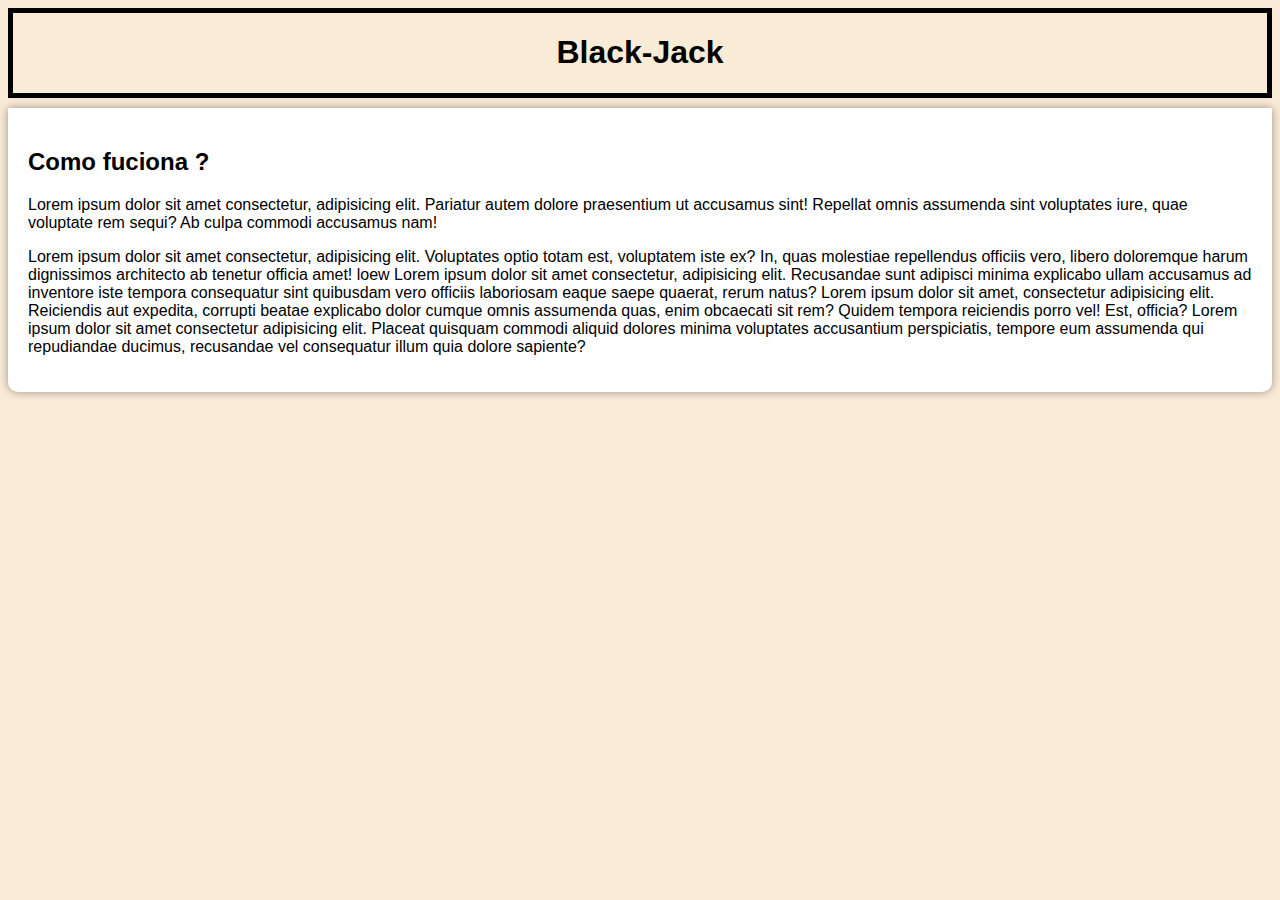
==== index.html @ 5cced3e2 "certo" ====
<!DOCTYPE html>
<html lang="en">
<head>
    <meta charset="UTF-8">
    <meta http-equiv="X-UA-Compatible" content="IE=edge">
    <meta name="viewport" content="width=device-width, initial-scale=1.0">
    <title>Black-Jack</title>
    <link rel="shortcut icon" href="favicon.ico" type="image/x-icon">
    <link rel="stylesheet" href="style.css">

</head>
<body>
    
    <div id="cabeçalho2">
        <h1 id="cabeçalho">
            Black-Jack 
        </h1>
    </div>

    <div id="tudo">

        <h2>Como fuciona ?</h2>

        <p>Lorem ipsum dolor sit amet consectetur, adipisicing elit. Pariatur autem dolore praesentium ut accusamus sint! Repellat omnis assumenda sint voluptates iure, quae voluptate rem sequi? Ab culpa commodi accusamus nam!</p>

        <p>Lorem ipsum dolor sit amet consectetur, adipisicing elit. Voluptates optio totam est, voluptatem iste ex? In, quas molestiae repellendus officiis vero, libero doloremque harum dignissimos architecto ab tenetur officia amet! loew Lorem ipsum dolor sit amet consectetur, adipisicing elit. Recusandae sunt adipisci minima explicabo ullam accusamus ad inventore iste tempora consequatur sint quibusdam vero officiis laboriosam eaque saepe quaerat, rerum natus? Lorem ipsum dolor sit amet, consectetur adipisicing elit. Reiciendis aut expedita, corrupti beatae explicabo dolor cumque omnis assumenda quas, enim obcaecati sit rem? Quidem tempora reiciendis porro vel! Est, officia? Lorem ipsum dolor sit amet consectetur adipisicing elit. Placeat quisquam commodi aliquid dolores minima voluptates accusantium perspiciatis, tempore eum assumenda qui repudiandae ducimus, recusandae vel consequatur illum quia dolore sapiente?
        </p>


    </div>


    
    
</body>
</html>
---- style.css ----
@charset "UTF-8";

:root{
    --texto-comun: Arial, Verdana, Helvetica, sans-serif;
}

body{
    background-color: antiquewhite;
}

div#cabeçalho2{
     border: 5px solid black;
     margin-bottom: 10px;
     background-image: ;
}

h1#cabeçalho{
    text-align: center;
    font-family: var(--texto-comun);
}

div#tudo{
    font-family: var(--texto-comun);
    background-color: white;
    margin: auto;
    margin-bottom: 30px;
    padding: 20px;
    box-shadow: 0px 0px 10px rgba(0, 0, 0, 0.384);
    border-bottom-left-radius: 10px;
    border-bottom-right-radius: 10px;

}
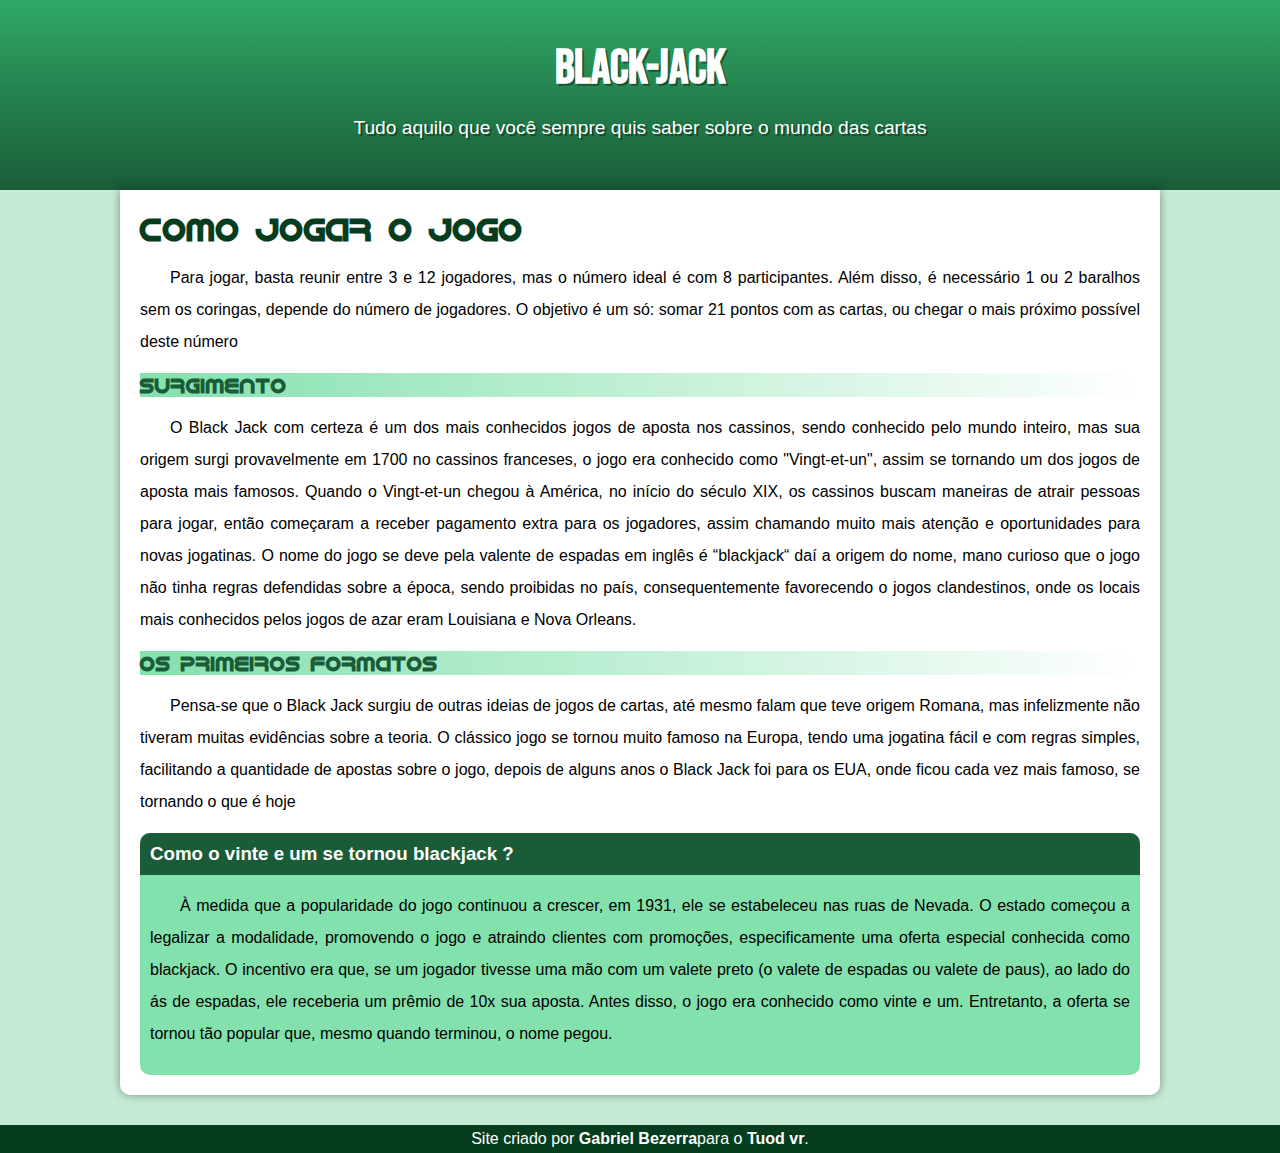
==== commit a769fdcd: "certo" ====
--- a/index.html
+++ b/index.html
@@ -1,36 +1,53 @@
 <!DOCTYPE html>
-<html lang="en">
+<html lang="pt-br">
 <head>
     <meta charset="UTF-8">
     <meta http-equiv="X-UA-Compatible" content="IE=edge">
     <meta name="viewport" content="width=device-width, initial-scale=1.0">
-    <title>Black-Jack</title>
-    <link rel="shortcut icon" href="favicon.ico" type="image/x-icon">
-    <link rel="stylesheet" href="style.css">
+    <title>BLACK-JACK</title>
+    <link rel="shortcut icon" href="imagens/favicon.ico" type="image/x-icon">
+    <link rel="stylesheet" href="estilo/style.css">
 
 </head>
 <body>
-    
-    <div id="cabeçalho2">
-        <h1 id="cabeçalho">
-            Black-Jack 
-        </h1>
-    </div>
 
-    <div id="tudo">
+    <header>
+        <h1>Black-Jack</h1>
+        <p>Tudo aquilo que você sempre quis saber sobre o mundo das cartas</p>
+    </header>
 
-        <h2>Como fuciona ?</h2>
+    <main>
+        <article>
+            <h1>Como jogar o jogo</h1>
 
-        <p>Lorem ipsum dolor sit amet consectetur, adipisicing elit. Pariatur autem dolore praesentium ut accusamus sint! Repellat omnis assumenda sint voluptates iure, quae voluptate rem sequi? Ab culpa commodi accusamus nam!</p>
+            <p>Para jogar, basta reunir entre 3 e 12 jogadores, mas o número ideal é com 8 participantes. Além disso, é necessário 1 ou 2 baralhos sem os coringas, depende do número de jogadores. O objetivo é um só: somar 21 pontos com as cartas, ou chegar o mais próximo possível deste número</p>
 
-        <p>Lorem ipsum dolor sit amet consectetur, adipisicing elit. Voluptates optio totam est, voluptatem iste ex? In, quas molestiae repellendus officiis vero, libero doloremque harum dignissimos architecto ab tenetur officia amet! loew Lorem ipsum dolor sit amet consectetur, adipisicing elit. Recusandae sunt adipisci minima explicabo ullam accusamus ad inventore iste tempora consequatur sint quibusdam vero officiis laboriosam eaque saepe quaerat, rerum natus? Lorem ipsum dolor sit amet, consectetur adipisicing elit. Reiciendis aut expedita, corrupti beatae explicabo dolor cumque omnis assumenda quas, enim obcaecati sit rem? Quidem tempora reiciendis porro vel! Est, officia? Lorem ipsum dolor sit amet consectetur adipisicing elit. Placeat quisquam commodi aliquid dolores minima voluptates accusantium perspiciatis, tempore eum assumenda qui repudiandae ducimus, recusandae vel consequatur illum quia dolore sapiente?
-        </p>
+            <h2>Surgimento</h2>
 
+            <p>O Black Jack com certeza é um dos mais conhecidos jogos de aposta nos cassinos, sendo conhecido pelo mundo inteiro, mas sua origem surgi provavelmente em 1700 no cassinos franceses, o jogo era conhecido como "Vingt-et-un", assim se tornando um dos jogos de aposta mais famosos.
 
-    </div>
+            Quando o Vingt-et-un chegou à América, no início do século XIX, os cassinos buscam maneiras de atrair pessoas para jogar, então começaram a receber pagamento extra para os jogadores, assim chamando muito mais atenção e oportunidades para novas jogatinas.
+                
+            O nome do jogo se deve pela valente de espadas em inglês é “blackjack“ daí a origem do nome, mano curioso que o jogo não tinha regras defendidas sobre a época, sendo proibidas no país, consequentemente favorecendo o jogos clandestinos, onde os locais mais conhecidos pelos jogos de azar eram Louisiana e Nova Orleans.</p>
+            
+            <h2>Os primeiros formatos</h2>
 
+            <p>Pensa-se que o Black Jack surgiu de outras ideias de jogos de cartas, até mesmo falam que teve origem Romana, mas infelizmente não tiveram muitas evidências sobre a teoria. O clássico jogo se tornou muito famoso na Europa, tendo uma jogatina fácil e com regras simples, facilitando a quantidade de apostas sobre o jogo, depois de alguns anos o Black Jack foi para os EUA, onde ficou cada vez mais famoso, se tornando o que é hoje 
+            </p>
 
-    
-    
+            <aside> 
+                
+            <h3>Como o vinte e um se tornou blackjack ?</h3>
+
+            <p>À medida que a popularidade do jogo continuou a crescer, em 1931, ele se estabeleceu nas ruas de Nevada. O estado começou a legalizar a modalidade, promovendo o jogo e atraindo clientes com promoções, especificamente uma oferta especial conhecida como blackjack. O incentivo era que, se um jogador tivesse uma mão com um valete preto (o valete de espadas ou valete de paus), ao lado do ás de espadas, ele receberia um prêmio de 10x sua aposta. Antes disso, o jogo era conhecido como vinte e um. Entretanto, a oferta se tornou tão popular que, mesmo quando terminou, o nome pegou.</p>
+
+        </aside>
+        </article>
+    </main>
+
+    <footer>
+        <p>Site criado por <a href="https://gustavoguanabara.github.io/">Gabriel Bezerra</a>para o <a href="https://www.youtube.com/c/CursoemV%C3%ADdeo/videos">Tuod vr</a>.</p>
+    </footer>
+
 </body>
 </html>--- a/estilo/style.css
+++ b/estilo/style.css
@@ -0,0 +1,212 @@
+@charset "UTF-8";
+
+@import url('https://fonts.googleapis.com/css2?family=Bebas+Neue&display=swap');
+
+@font-face{
+    font-family: 'Android';
+    src: url('../fontes/idroid.otf') format('opentype');
+    font-weight: normal;
+}
+
+/*
+#c5ebd6
+#83e1ad
+#3ddc84
+#2fa866
+#1a5c37
+#063d1e
+*/
+
+:root {
+    --cor0: #c5ebd6;
+    --cor1: #83e1ad;
+    --cor2: #3ddc84;
+    --cor3: #2fa866;
+    --cor4: #1a5c37;
+    --cor5: #063d1e;
+
+    --fonte-padrao: Arial, Verdana, Helvetica, sans-serif;
+    --fonte-destaque: 'Bebas Neue', cursive; 
+    --fonte-android: 'Android', cursive; 
+}
+
+* {
+    margin: 0px;
+    padding: 0px;
+}
+
+main p {
+    margin: 15px 0px;
+    text-align: justify;
+}
+
+body {
+    background-color: var(--cor0);
+    font-family: var(--fonte-padrao);
+}
+
+a.externo::after {
+    content: '\1F517';
+}
+
+header {
+    background-image: linear-gradient(to bottom, var(--cor3), var(--cor4));
+    min-height: 150px;
+    text-align: center;
+    padding-top: 40px;
+}
+
+header > h1 {
+    color: white;
+    font-family: var(--fonte-destaque);
+    font-size: 3em;
+    margin-bottom: 20px;
+    text-shadow: 2px 2px 0px rgba(0, 0, 0, 0.384);
+}
+
+header > p {
+    font-family: var(--fonte-padrao);
+    font-size: 1.2em;
+    color: white;
+    max-width: 600px;
+    padding-left: 10px;
+    padding-right: 10px;
+    margin: auto;
+    margin-bottom: 20px;
+    text-shadow: 2px 2px 0px rgba(0, 0, 0, 0.384);
+}
+
+nav {
+    background-color: var(--cor5);
+    padding: 10px;
+    box-shadow: 0px 7px 9px rgba(0, 0, 0, 0.315);
+}
+
+nav > a {
+    color: var(--cor1);
+    padding: 10px;
+    border-radius: 5px;
+    text-decoration: none;
+    font-weight: bold;
+    transition-duration: 0.5s;
+}
+
+nav > a:hover {
+    background-color: var(--cor3);
+    color: var(--cor5);
+    border-radius: 10px;
+}
+
+main {
+    min-width: 300px;
+    max-width: 1000px;
+    margin: auto;
+    margin-bottom: 30px;
+    padding: 20px;
+    background-color: white;
+    box-shadow: 0px 0px 10px rgba(0, 0, 0, 0.384);
+    border-bottom-left-radius: 10px;
+    border-bottom-right-radius: 10px;
+}
+
+main h1 {
+    color: var(--cor5);
+    font-family: var(--fonte-android);
+}
+
+main h2 {
+    font-family: var(--fonte-android);
+    color: var(--cor4);
+    font-size: 1.3em;
+    background-image: linear-gradient(to right, var(--cor1), transparent);
+}
+
+main p {
+    margin: 15px 0px;
+    text-align: justify;
+    text-indent: 30px;
+    font-size: 1em;
+    line-height: 2em;
+}
+
+main strong {
+    color: var(--cor4);
+    font-weight: bold;
+}
+
+main a {
+    text-decoration: none;
+    font-weight: bold;
+    color: var(--cor5);
+    background-color: var(--cor1);
+    padding: 2px 6px;
+}
+
+main a:hover {
+    text-decoration: underline;
+    color: var(--cor4);
+}
+
+main img {
+    width: 100%;
+}
+
+main img.pequena {
+    max-width: 350px;
+    display: block;
+    margin: auto;
+}
+
+div.video {
+    background-color: var(--cor5);
+    margin:0px -20px 30px -20px;
+    padding: 20px;
+    padding-bottom: 50%;
+    position: relative;
+}
+
+div.video > iframe {
+    position: absolute;
+    top: 5%;
+    left: 5%;
+    width: 90%;
+    height: 90%;
+}
+
+aside{
+    background-color: #83e1ad;
+    padding: 10px;
+    border-radius: 10px;
+}
+
+aside > h3 {
+    background-color: var(--cor4);
+    color: white;
+    padding: 10px;
+    margin: -10px -10px 0px -10px;
+    border-radius: 10px 10px 0px 0px;
+}
+
+aside > ul {
+    list-style-position: inside;
+    columns: 2;
+}
+
+footer {
+    background-color: var(--cor5);
+    color: white;
+    text-align: center;
+    text-align: 0.8em;
+    padding: 5px;
+}
+
+footer a {
+    color: white;
+    font-weight: bolder;
+    text-decoration: none;
+}
+
+footer a:hover {
+    text-decoration: underline;
+    color: var(--cor1)
+}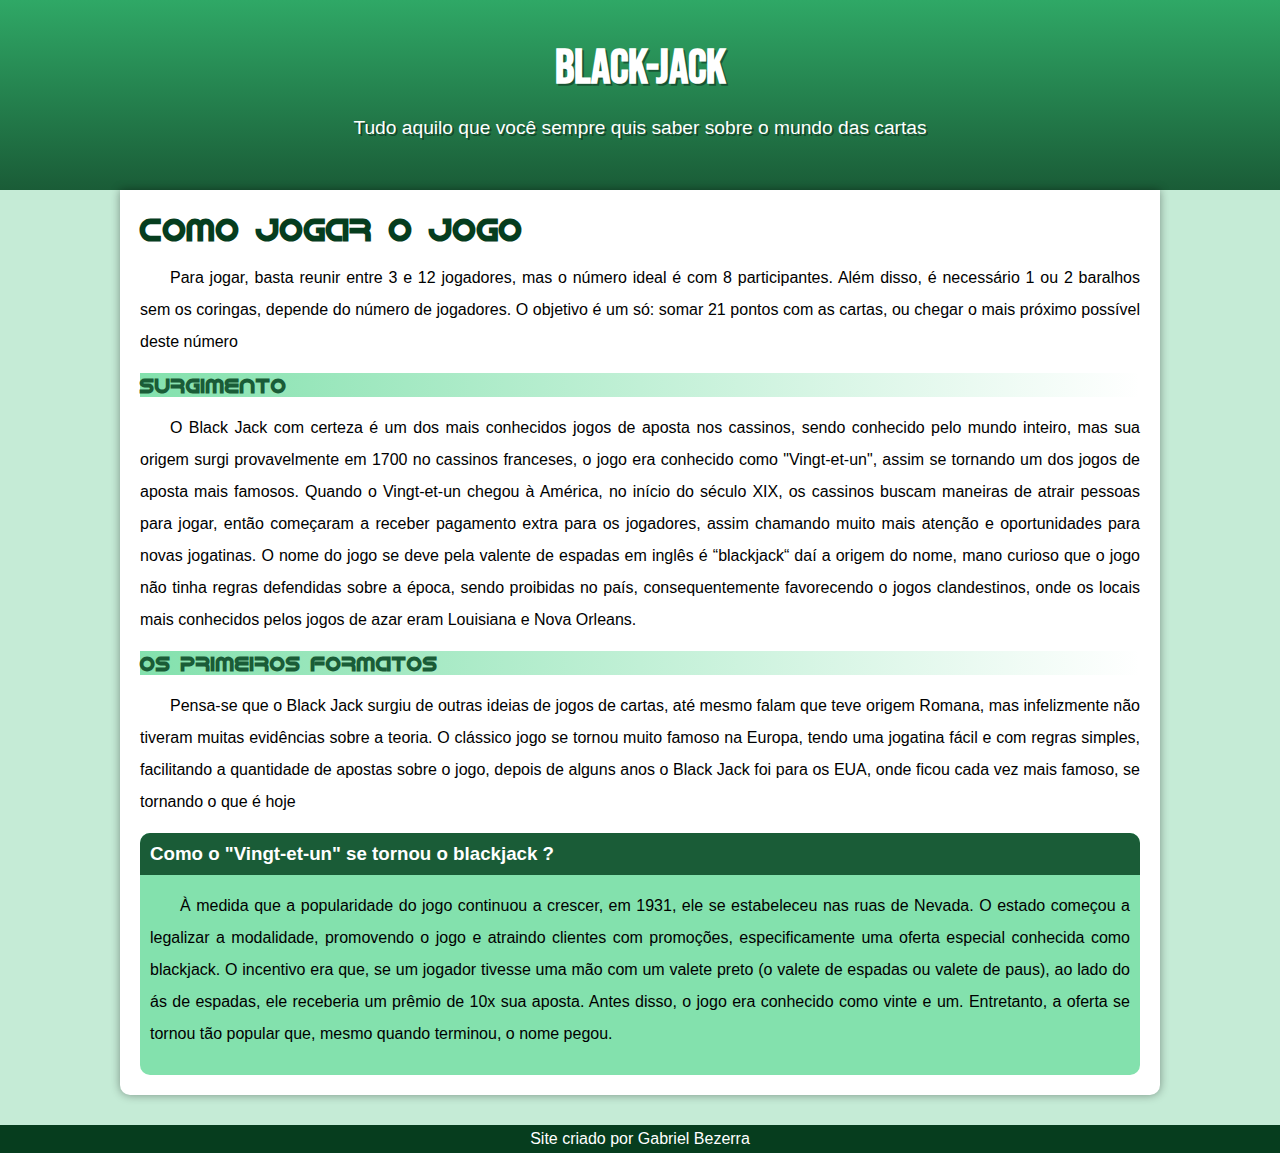
==== commit 7a820065: "certo" ====
--- a/index.html
+++ b/index.html
@@ -37,7 +37,7 @@
 
             <aside> 
                 
-            <h3>Como o vinte e um se tornou blackjack ?</h3>
+            <h3>Como o "Vingt-et-un" se tornou o blackjack ?</h3>
 
             <p>À medida que a popularidade do jogo continuou a crescer, em 1931, ele se estabeleceu nas ruas de Nevada. O estado começou a legalizar a modalidade, promovendo o jogo e atraindo clientes com promoções, especificamente uma oferta especial conhecida como blackjack. O incentivo era que, se um jogador tivesse uma mão com um valete preto (o valete de espadas ou valete de paus), ao lado do ás de espadas, ele receberia um prêmio de 10x sua aposta. Antes disso, o jogo era conhecido como vinte e um. Entretanto, a oferta se tornou tão popular que, mesmo quando terminou, o nome pegou.</p>
 
@@ -46,7 +46,7 @@
     </main>
 
     <footer>
-        <p>Site criado por <a href="https://gustavoguanabara.github.io/">Gabriel Bezerra</a>para o <a href="https://www.youtube.com/c/CursoemV%C3%ADdeo/videos">Tuod vr</a>.</p>
+        <p>Site criado por Gabriel Bezerra</p>
     </footer>
 
 </body>
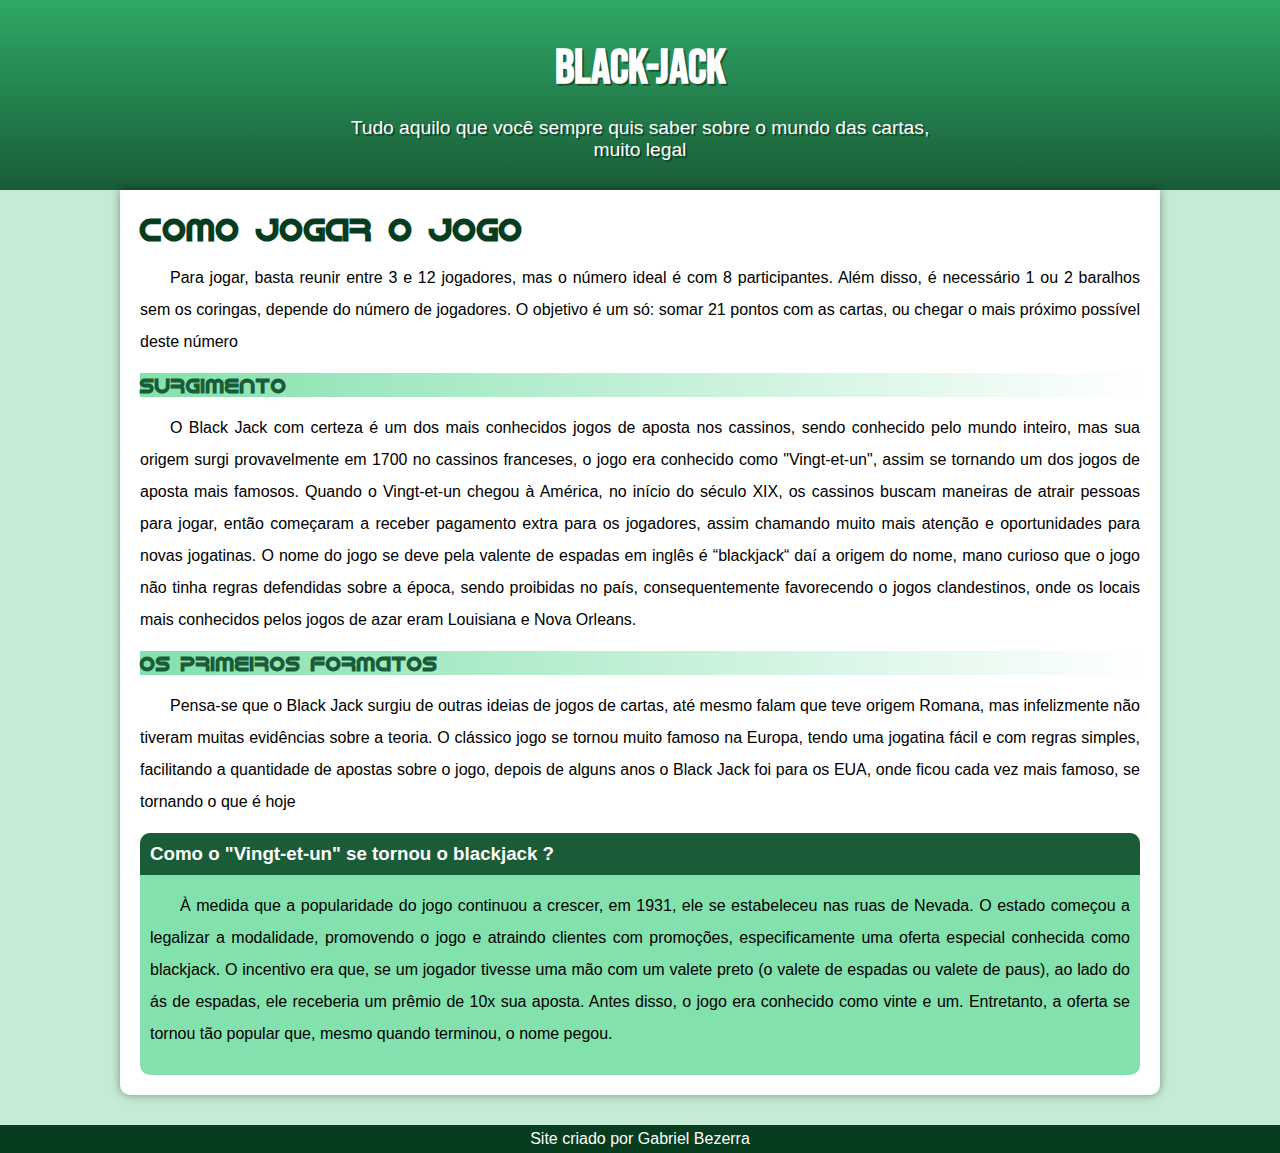
==== commit 0553e197: "sim" ====
--- a/index.html
+++ b/index.html
@@ -13,7 +13,7 @@
 
     <header>
         <h1>Black-Jack</h1>
-        <p>Tudo aquilo que você sempre quis saber sobre o mundo das cartas</p>
+        <p>Tudo aquilo que você sempre quis saber sobre o mundo das cartas, muito legal</p>
     </header>
 
     <main>
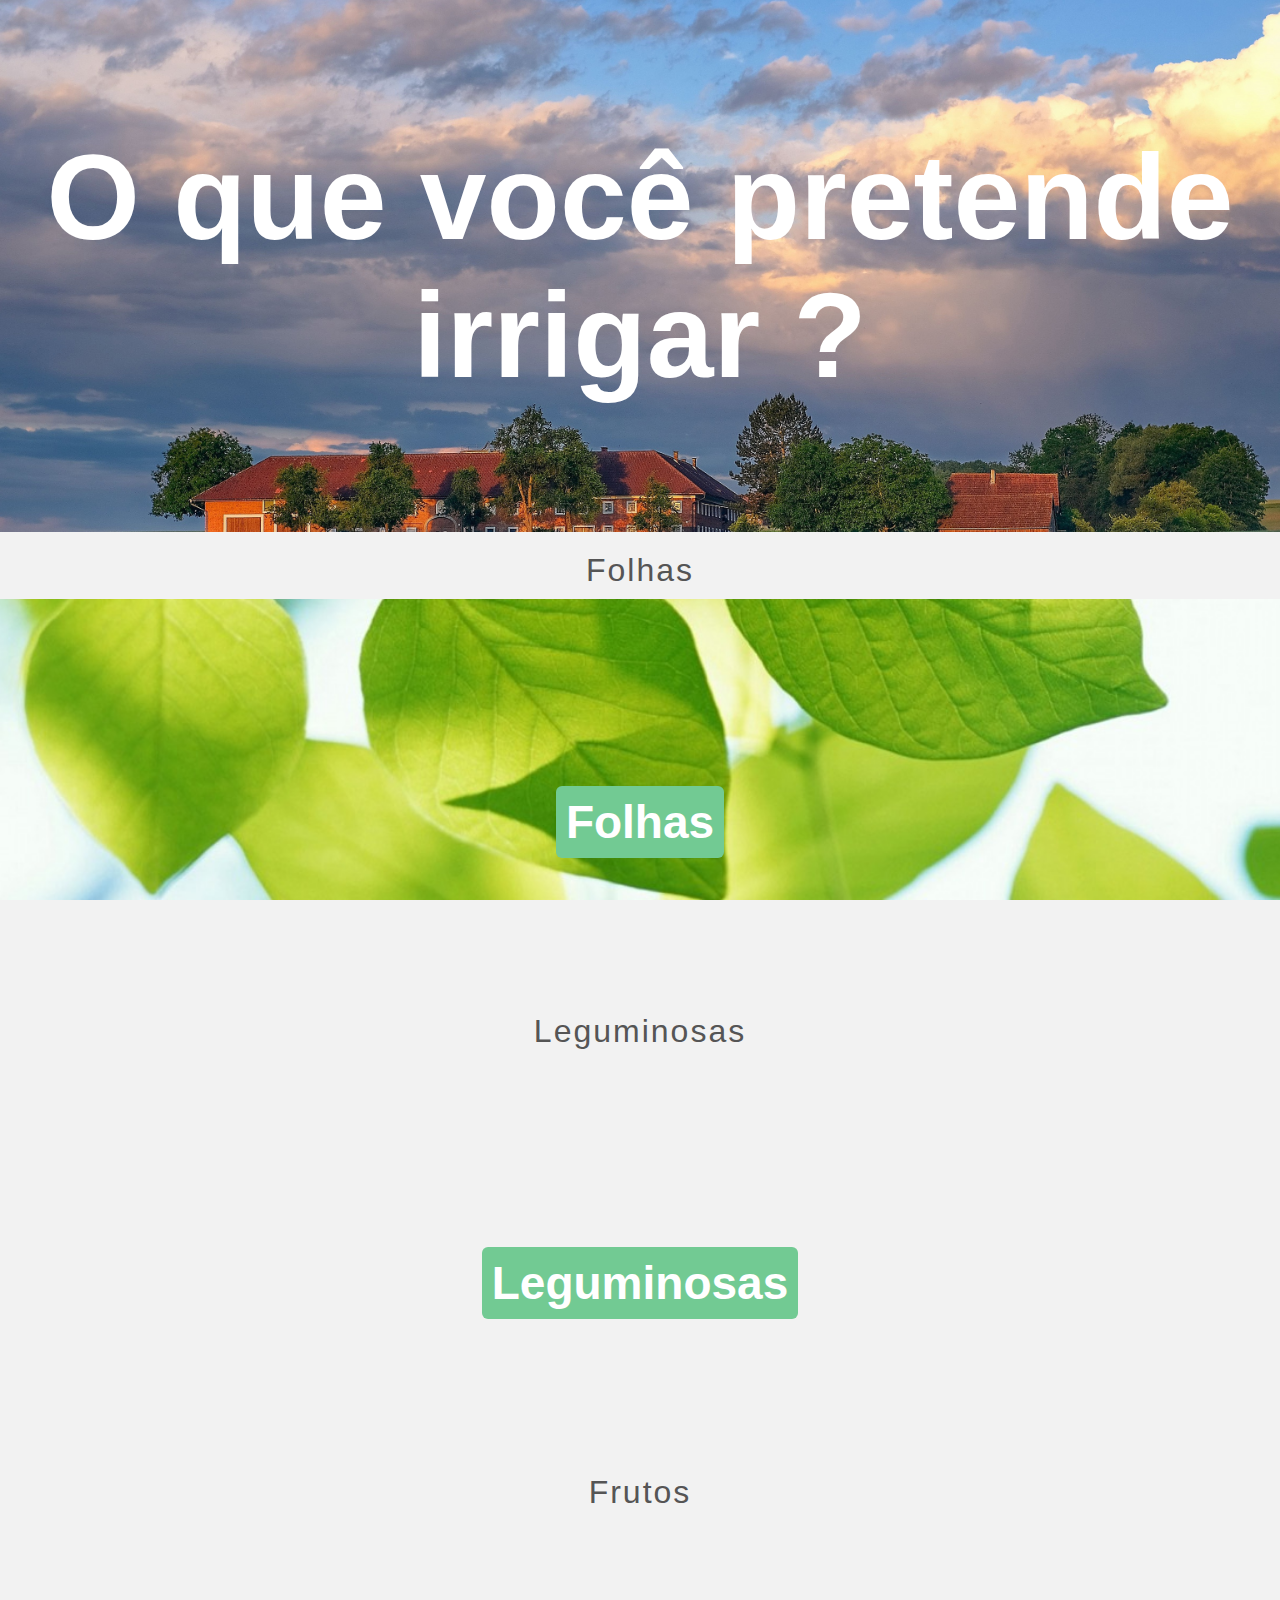
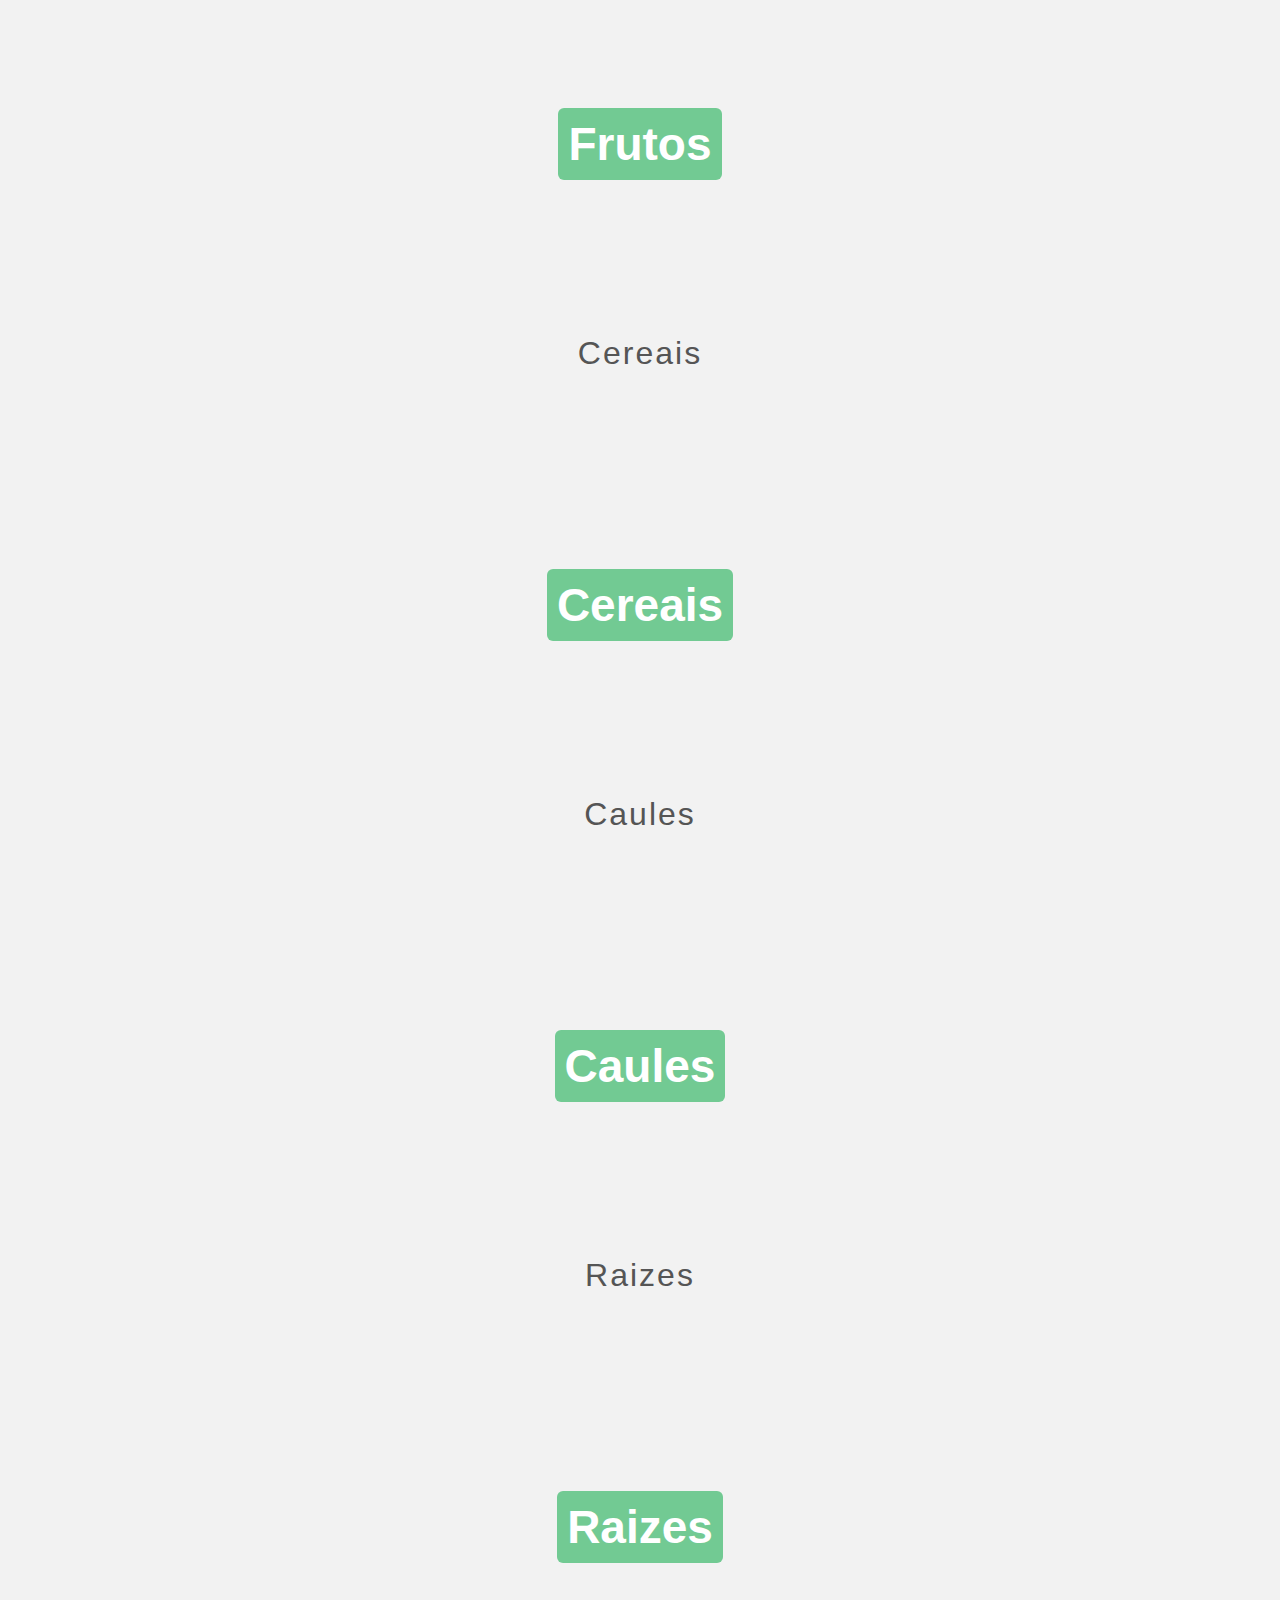
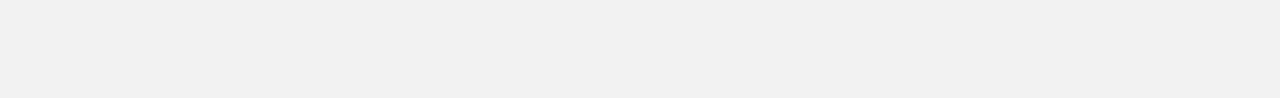
==== commit 02df020f: "ceerto" ====
--- a/index.html
+++ b/index.html
@@ -1,53 +1,65 @@
 <!DOCTYPE html>
-<html lang="pt-br">
+<html lang="en">
 <head>
     <meta charset="UTF-8">
-    <meta http-equiv="X-UA-Compatible" content="IE=edge">
     <meta name="viewport" content="width=device-width, initial-scale=1.0">
-    <title>BLACK-JACK</title>
-    <link rel="shortcut icon" href="imagens/favicon.ico" type="image/x-icon">
-    <link rel="stylesheet" href="estilo/style.css">
-
+    <link rel="stylesheet" href="style.css">
+    <link rel="shortcut icon" href="baixado/plantalogo.png" type="image/x-icon">
+    <title>O que você pretende irrigar ?</title>
 </head>
 <body>
+    <section class="parallax-1">
+        <div class="parallax-inner">
+            <h1>O que você pretende irrigar ?</h1>
+        </div>
+    </section>
+    <h2>Folhas</h2>
+    <p></p>
 
-    <header>
-        <h1>Black-Jack</h1>
-        <p>Tudo aquilo que você sempre quis saber sobre o mundo das cartas, muito legal</p>
-    </header>
+    <section class="parallax-2">
+        <div class="parallax-inner">
+            <h1><a href="Folhas.html">Folhas</a></h1>
+        </div>
+    </section>
+    <h2>Leguminosas</h2>
+    <p></p>
 
-    <main>
-        <article>
-            <h1>Como jogar o jogo</h1>
+    <section class="parallax-3">
+        <div class="parallax-inner">
+            <h1> <a href="Leguminosas.html">Leguminosas</a></h1>
+        </div>
+    </section>
+    <h2>Frutos</h2>
+    <p></p>
 
-            <p>Para jogar, basta reunir entre 3 e 12 jogadores, mas o número ideal é com 8 participantes. Além disso, é necessário 1 ou 2 baralhos sem os coringas, depende do número de jogadores. O objetivo é um só: somar 21 pontos com as cartas, ou chegar o mais próximo possível deste número</p>
+    <section class="parallax-4">
+        <div class="parallax-inner">
+            <h1><a href="Frutos.html">Frutos</a></h1>
+        </div>
+    </section>
+    <h2>Cereais</h2>
+    <p></p>
 
-            <h2>Surgimento</h2>
+    <section class="parallax-5">
+        <div class="parallax-inner">
+            <h1><a href="Cereais.html">Cereais</a></h1>
+        </div>
+    </section>
+    <h2>Caules</h2>
+    <p></p>
 
-            <p>O Black Jack com certeza é um dos mais conhecidos jogos de aposta nos cassinos, sendo conhecido pelo mundo inteiro, mas sua origem surgi provavelmente em 1700 no cassinos franceses, o jogo era conhecido como "Vingt-et-un", assim se tornando um dos jogos de aposta mais famosos.
+    <section class="parallax-6">
+        <div class="parallax-inner">
+            <h1><a href="Caules.html">Caules</a></h1>
+        </div>
+    </section>
+    <h2>Raizes</h2>
+    <p></p>
 
-            Quando o Vingt-et-un chegou à América, no início do século XIX, os cassinos buscam maneiras de atrair pessoas para jogar, então começaram a receber pagamento extra para os jogadores, assim chamando muito mais atenção e oportunidades para novas jogatinas.
-                
-            O nome do jogo se deve pela valente de espadas em inglês é “blackjack“ daí a origem do nome, mano curioso que o jogo não tinha regras defendidas sobre a época, sendo proibidas no país, consequentemente favorecendo o jogos clandestinos, onde os locais mais conhecidos pelos jogos de azar eram Louisiana e Nova Orleans.</p>
-            
-            <h2>Os primeiros formatos</h2>
-
-            <p>Pensa-se que o Black Jack surgiu de outras ideias de jogos de cartas, até mesmo falam que teve origem Romana, mas infelizmente não tiveram muitas evidências sobre a teoria. O clássico jogo se tornou muito famoso na Europa, tendo uma jogatina fácil e com regras simples, facilitando a quantidade de apostas sobre o jogo, depois de alguns anos o Black Jack foi para os EUA, onde ficou cada vez mais famoso, se tornando o que é hoje 
-            </p>
-
-            <aside> 
-                
-            <h3>Como o "Vingt-et-un" se tornou o blackjack ?</h3>
-
-            <p>À medida que a popularidade do jogo continuou a crescer, em 1931, ele se estabeleceu nas ruas de Nevada. O estado começou a legalizar a modalidade, promovendo o jogo e atraindo clientes com promoções, especificamente uma oferta especial conhecida como blackjack. O incentivo era que, se um jogador tivesse uma mão com um valete preto (o valete de espadas ou valete de paus), ao lado do ás de espadas, ele receberia um prêmio de 10x sua aposta. Antes disso, o jogo era conhecido como vinte e um. Entretanto, a oferta se tornou tão popular que, mesmo quando terminou, o nome pegou.</p>
-
-        </aside>
-        </article>
-    </main>
-
-    <footer>
-        <p>Site criado por Gabriel Bezerra</p>
-    </footer>
-
+    <section class="parallax-7">
+        <div class="parallax-inner">
+            <h1><a href="Raizes.html">Raizes</a></h1>
+        </div>
+    </section>
 </body>
 </html>--- a/style.css
+++ b/style.css
@@ -0,0 +1,95 @@
+* {
+    margin: 0;
+    padding: 0;
+    box-sizing: border-box;
+    font-family: Arial, Helvetica, sans-serif;
+}
+
+body {
+    background: #f2f2f2;
+}
+
+h1 {
+    font-size: 120px;
+    text-align: center;
+    color: white;
+}
+
+.parallax-1 {
+    background: url(baixado/1119534.jpg) no-repeat;
+    background-size: cover;
+    background-position: center;
+    background-attachment: fixed;
+}
+
+.parallax-inner {
+    padding: 10% 0;
+}
+
+h2 {
+    font-size: 32px;
+    color: #555;
+    text-align: center;
+    font-weight: 300;
+    letter-spacing: 2px;
+    margin: 20px 0 10px;
+}
+
+.parallax-2 {
+    background: url(baixado/Leaves_from_plant_green-Plants_Photo_HD_Wallpaper_1366x768.jpg) no-repeat;
+    background-size: cover;
+    background-position: center;
+    background-attachment: fixed;
+}
+
+.parallax-3 {
+    background: url(baixado/depositphotos_464814388-stock-video-healthy-eating-concept-beans-and.jpg) no-repeat;
+    background-size: cover;
+    background-position: center;
+    background-attachment: fixed;
+}
+
+.parallax-4 {
+    background: url(baixado/Fruits-and-vegetables-orange-apple-banana-tomato-melon-grapes_3840x2160.jpg) no-repeat;
+    background-size: cover;
+    background-position: center;
+    background-attachment: fixed;
+}
+
+.parallax-5 {
+    background: url(baixado/4k-wheat-grains-macro-wheat-textures-cereals.jpg) no-repeat;
+    background-size: cover;
+    background-position: center;
+    background-attachment: fixed;
+}
+
+.parallax-6 {
+    background: url(baixado/Green_leaves_stems_4k_closeup_3840x2400.jpg) no-repeat;
+    background-size: cover;
+    background-position: center;
+    background-attachment: fixed;
+}
+
+.parallax-7 {
+    background: url(baixado/Roots-trees-river_1920x1200.jpg) no-repeat;
+    background-size: cover;
+    background-position: center;
+    background-attachment: fixed;
+}
+
+a {
+    text-decoration: none;
+    border-radius: 6px;
+    width: 160px;
+    text-align: center;
+    padding: 10px;
+    font-family: Verdana, Geneva, Tahoma, sans-serif;
+    font-size: 46px;
+    background-color: rgb(114, 202, 147);
+    color: #fff;
+}
+
+a:hover {
+    box-shadow: 4px 4px 4px #000;
+    transition: 0.5s;
+}